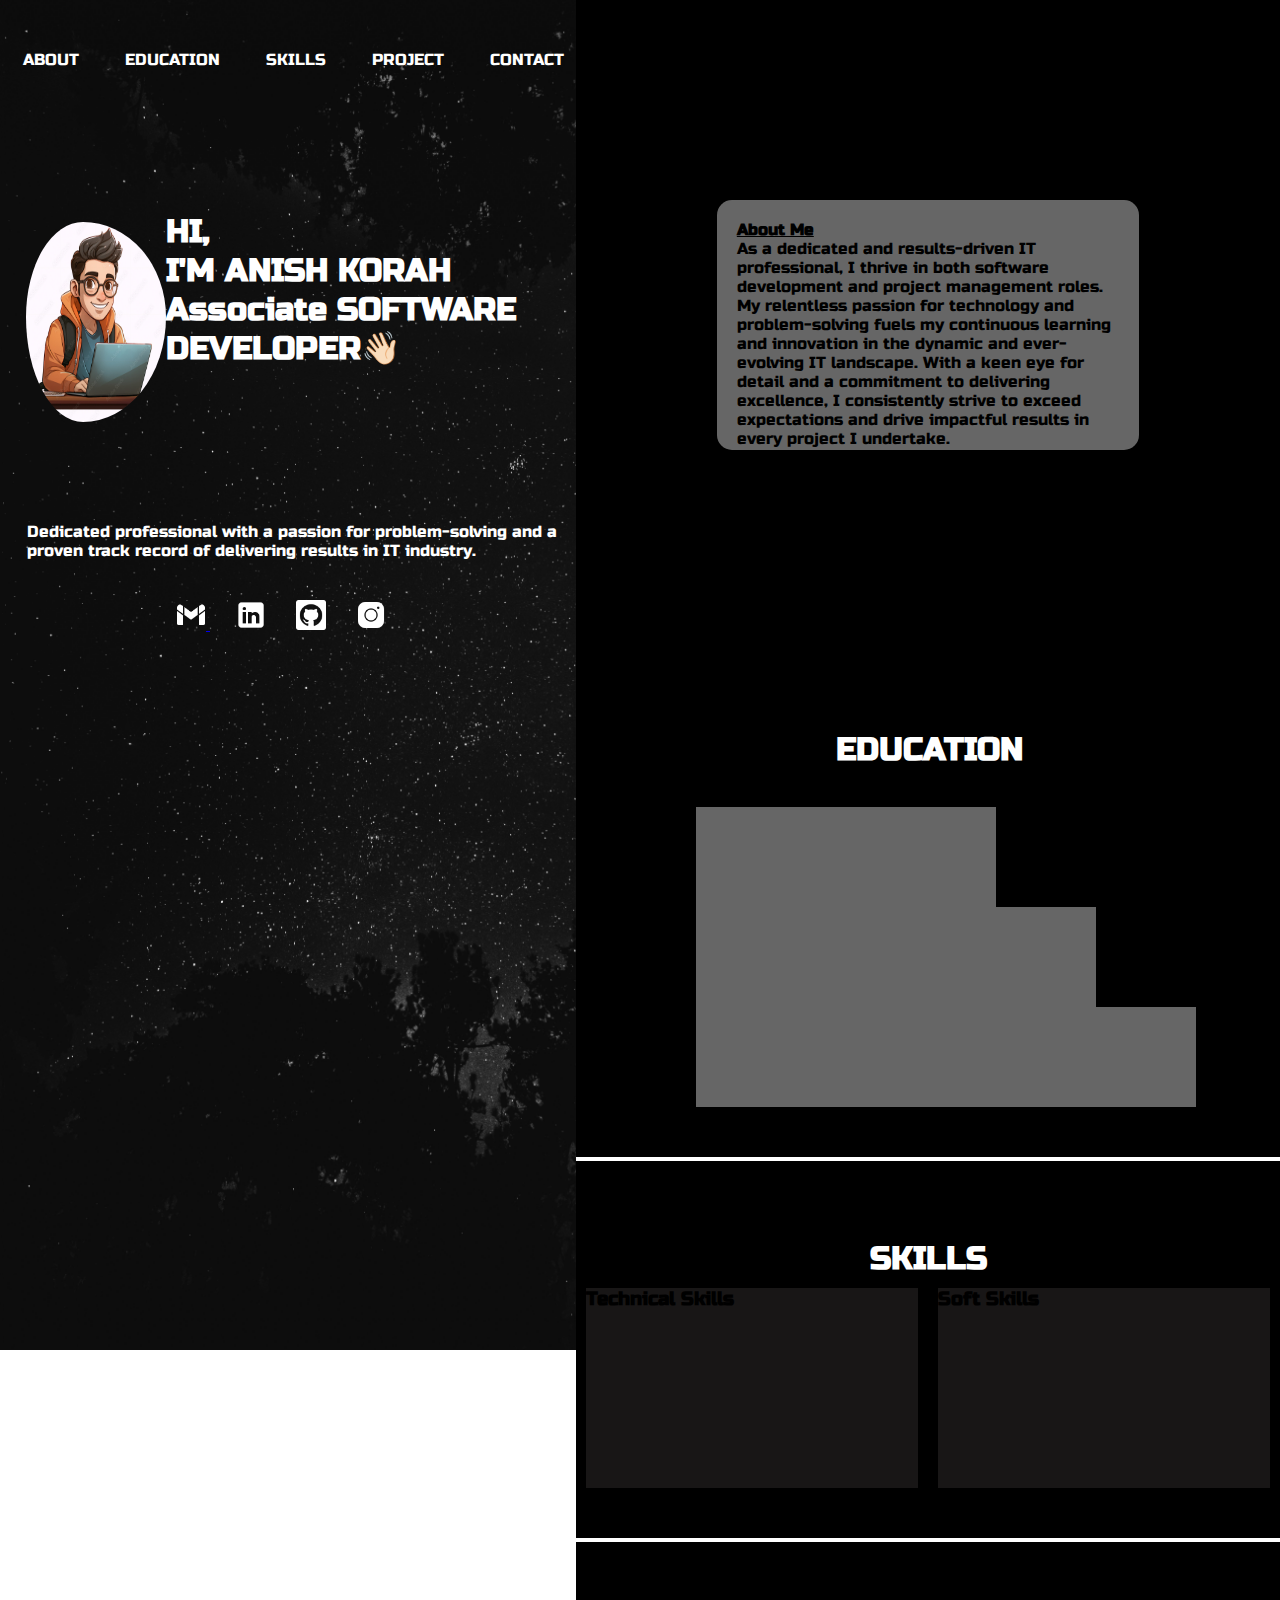
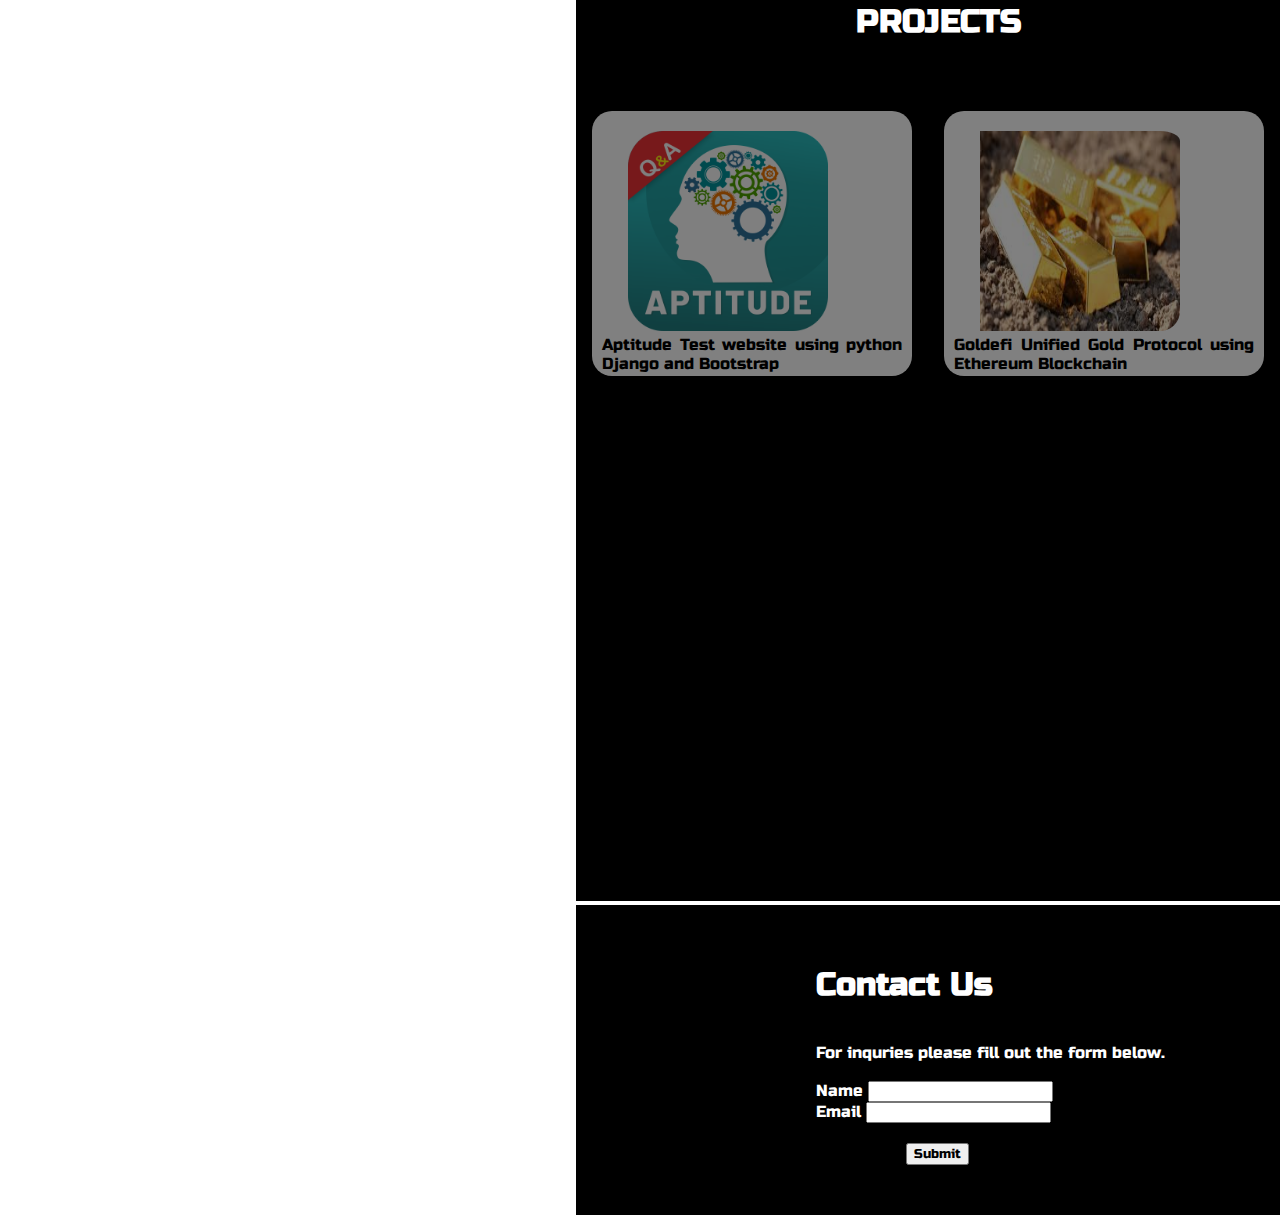
==== finalindex.html @ 88b2a2ee "secondCommit" ====
<!DOCTYPE html>
<html lang="en">
<head>
    <meta charset="UTF-8">
    <meta name="viewport" content="width=device-width, initial-scale=1.0">
    <title>Document</title>
    <link rel="stylesheet" href="finalindex.css">
    <link rel="preconnect" href="https://fonts.googleapis.com">
<link rel="preconnect" href="https://fonts.gstatic.com" crossorigin>
<link href="https://fonts.googleapis.com/css2?family=Russo+One&display=swap" rel="stylesheet">
<link rel="stylesheet" href="https://fonts.googleapis.com/css2?family=Material+Symbols+Outlined:opsz,wght,FILL,GRAD@24,400,0,0" />
</head>
</head>
<body>
    <div class="container">
        <div class="left">
            <div class="navbar">
                <nav><a href="#ABOUT">ABOUT</a><a href="#EDUCATION">EDUCATION</a><a href="#SKILLS">SKILLS</a><a href="#PROJECTS">PROJECT</a><a href="#CONTACTS">CONTACT</a></nav>
            </div>
            <br>
            
            <div class="intro">
                <img src="assets/img.jpg" alt="">
                <h1>HI, <br>
                    I'M ANISH KORAH <br>
                    Associate SOFTWARE DEVELOPER&#128075;&#127995;
                </h1> 
            </div>
            <div class="intro1">
                <p>Dedicated professional with a passion for problem-solving and a proven track record of delivering results in IT industry.</p>
            </div>
            <div class="icons">
                <a href="mailto:anish.korah@experionglobal.com">
                    <img src="assets\icons8-gmail-50.png" alt="">
                    </a>
                <a href="https://www.linkedin.com/in/anish-korah/"><img src="assets\icons8-linkedin-50.png" alt=""></a>
                <a href="https://github.com/anishkorah22" title="github icons"><img src="assets\icons8-github-48.png" alt=""></a>
                <a href="https://www.instagram.com/anishkorah_?igsh=andscmp3a21ldjRl"><img src="assets\icons8-instagram-50.png" alt=""></a>
            </div>
        </div>
        <div id="ABOUT" class="right">
            <div  class="about">
                <h4><u>About  Me</u>  </h4>
                <p>As a dedicated and results-driven IT professional, I thrive in both software development and project management roles. My relentless passion for technology and problem-solving fuels my continuous learning and innovation in the dynamic and ever-evolving IT landscape. With a keen eye for detail and a commitment to delivering excellence, I consistently strive to exceed expectations and drive impactful results in every project I undertake.</p>
            </div>
            <div  id="EDUCATION"  class="education">
                    <div class="marks">
                        <h1>EDUCATION</h1>
                        <br><br>
                            <div class="ten"><p>High Secondary: Genereal Subjects <br> 93% <br>Don Bosco H.S.S Puthuppally <br>2017</p></div>
                            <div class="twelve"><p>Higher Secondary: Computer Science <br> 89.5% <br>Don Bosco H.S.S Puthuppally <br>2019 </p></div>
                            <div class="degree"><p>Under Graduation: Computer Science and Engineering <br> 84.6% <br>Saintgits College of Engineering <br>2019-2023</p></div>
                    </div>
            </div>
            <h1 id="SKILLS" class="skillhead"><hr><br><br>SKILLS</h1>
           
            <div  class="skills-container">
                <div class="technical">
                  <h3>Technical Skills</h3>
                  <div class="list-container">
                    <ul>
                      <li><img src="assets/c-.png" alt=""></li>
                      <li><img src="assets/sql.png" alt=""></li>
                      <li><img src="assets/html-5-logo.png" alt=""></li>
                      <li><img src="assets/css.png" alt=""></li>
                      <li><img src="assets/java-script.png" alt=""></li>
                      <li><img src="assets/java.png" alt=""></li>
                    </ul>
                  </div>
                </div>
                
                <div class="softskills">
                  <h3>Soft Skills</h3>
                  <div class="list-container">
                    <ul>
                      <li>Communication</li>
                      <li>Teamwork</li>
                      <li>Problem-Solving</li>
                      <li>Time Management</li>
                      <li>Adaptability</li>
                      <li>Creativity</li>
                    </ul>
                  </div>
                </div>
              </div>
              <hr>
              <h1 id="PROJECTS" class="projecthead">PROJECTS</h1>
              <div  class="projects">
                
                <div class="project1">
                    <img src="assets/aptitude.png" alt="">
                    <p>Aptitude Test website using python Django and Bootstrap <br> The Aptitude Test Website developed using Python Django and Bootstrap offers users a seamless platform to assess their skills through a variety of aptitude tests. With features like user authentication, diverse test categories, and a responsive interface, users can register, login, and select tests tailored to their preferences. Utilizing Bootstrap for responsive design ensures compatibility across devices, while the intuitive test interface supports various question types and includes timers for accurate test sessions. Instant feedback with scores and detailed explanations enables users to track their progress and identify areas for improvement, while administrators can efficiently manage content through the admin panel. Overall, the project provides an engaging and comprehensive solution for users seeking to enhance their aptitude skills.</p>
                </div>
                <div class="project2">
                    <img src="assets/goldefi.jpg" alt="">
                    <p>Goldefi Unified Gold Protocol using Ethereum Blockchain <br> The Goldefi Unified Gold Protocol project leverages Ethereum blockchain technology to create a decentralized platform facilitating transparent and secure transactions within the gold industry. By tokenizing physical gold assets, the protocol enables seamless trading, lending, and borrowing of gold-backed assets, fostering liquidity and accessibility in the market. Smart contracts govern the entire process, ensuring trust and reliability while minimizing intermediaries and associated costs. Through the Goldefi platform, users can confidently engage in gold-related activities, benefitting from the stability and intrinsic value of gold assets while harnessing the efficiency and innovation of blockchain technology.</p>
                </div>
              </div>
              <hr>
            <div id="CONTACTS" class="contacts">
                <h1>Contact Us <br><br></h1>
                <p>For inquries please fill out the form below. <br><br></p>
                <form>
                    <label value="name">Name</label>
                    <input type="text"><br>
                    <label value="email">Email</label>
                    <input type="email"><br>
                    <button class="submit" type="submit">Submit</button>
                </form>
            </div>
        </div>
    </div>
</body>
</html>
---- finalindex.css ----
.container{
    height: 100vh;
    width: 100%;
    display: flex;
    position: relative;
    
}
*{
    margin: 0;
}
.left{
    position: fixed;
    background-image: url("assets/jake-buonemani-WvK0EsbfG7U-unsplash.jpg");
    background-size: cover;
    width: 45%;
    height: 150vh;
    
}
.right{
    top: 0;
    left: 45%;
    position:absolute;
    background-color: white;
    height: 100vh;
    width: 55%;
    background-color: black;
    
}
img{
    
    width: 140px;
    height: 200px;
    padding-top: 10px;
    padding-left: 26px;
    border-radius: 50%;
    
    
}

.intro{
    
    display: flex;
    font-family: Russo one;
    padding-top: 50px;
    margin-top: 50px;
    padding-top: 30px;
    /* margin-left: 50px; */
    color: white;
    justify-content: center;
    transition: all 1s ease-in-out ;
}
.intro:hover{
    transform: scale(1.1);
    color: rgb(149, 168, 116);
}
span{
    
    font-size: medium;
}
.navbar a{
    font-family: Russo one;
    text-decoration: none;
    color: white;
    text-align: justify;
    padding: 23px;
    transition: all 1ms ease-in ;
    

}
.navbar{
   
    padding-top: 50px;
    padding-bottom: 45px;
    
}
.navbar a:hover{
    color: rgb(149, 168, 116);
    transform: scale(1.1);

    
}
.intro1{
    
    font-family: Russo one;
    font-size: medium;
    color: white;
    margin-top: 100px;
    margin-left: 27px;
}
.icons img{
    width: 30px;
    height: 30px;
    color:white;
    border-radius: 0%;
    
}
.icons{
    
    padding: 30px 150px;
}
.icons img:hover{
    transform: scale(1.1);
    color: rgb(149, 233, 3);
}
.about{
    height: 250px;
    width: 60%;
    background-color: white;
    box-sizing: border-box;
    /* box-shadow: 5px 1px 1px 10px rgb(224, 223, 223); */
    color: black;
    font-family: Russo one;
    border-radius: 15px;
    padding: 20px 20px 50px 20px;
    margin: 200px auto;
    opacity: 40%;
    transition: all 1s ease ;
    overflow: hidden;
}
.about:hover{
    margin: 100px auto;
    opacity: 70%;
    transform: scale(1.1);
    background-image: url("assets/shared\ image.jpg");
    background-size: cover;
    height: 500px;
    color: rgb(28, 28, 29);
    
}
.education{
    color: white;
    background-color: black;
    
    padding-top: 40px;
    padding-right: 15px;
    display: flex;
    gap: 10px;
    flex-wrap: wrap;
    font-family: Russo one;
    padding-bottom: 50px;
    
}
.education h1{
    padding-left: 260px;
    padding-top: 40px;
    
}
.ten{
    background-color: rgb(255, 255, 255);
    height: 100px;
    width: 300px;
    align-content: center;
    text-align: center;
    margin-left: 120px;
    opacity: 40%;
    transition: all 1s ease-in;
    gap: 10px;
    
}
.twelve{
    background-color: rgb(255, 255, 255);
    align-content: center;
    height: 100px;
    width: 400px;
    margin-left: 120px;
    opacity: 40%;
    text-align: center;
    transition: all 1s ease-in;

}
.degree{
    background-color: rgb(255, 255, 255);
   
    align-content: center;
    height: 100px;
    text-align: center;
    width: 500px;
    margin-left: 120px;
    opacity: 40%;
    transition: all 1s ease-in;

}
.ten:hover{
    background-color:red;
    opacity: 100%;
}
.twelve:hover{
    opacity: 100%;
    background-color: red;
}
.degree:hover{
    opacity: 100%;
    background-color: red;
}

  .skills-container {
    display: flex;
    justify-content: space-around;
    width: 100%;
    height: 200px;
    margin: 0 auto;
    background-color: black;
    font-family: Russo one;
    padding-bottom: 50px;
  }

  .skills-container .technical,
  .skills-container .softskills {
    width: calc(50% - 20px); /* Adjust as needed */
    /* padding: 20px; */
    background-color: #181616;
    cursor: pointer;
    transition: background-color 0.3s;
    .skills-container {
    display: flex;
    justify-content: space-between;
    width: 600px;
    margin: 0 auto;
  }

  .skills-container .technical,
  .skills-container .softskills {
    width: calc(50% - 20px); /* Adjust as needed */
    padding: 20px;
    background-color: #f0f0f0;
    cursor: pointer;
    transition: background-color 0.3s;
    border-radius: 5px;
    height: 150px;
  }

  .skills-container .technical:hover,
  .skills-container .softskills:hover {
    background-color: #ccc;
  }

  .skills-container ul {
    list-style-type: none;
    padding: 0;
    margin: 0;
  }

  .skills-container ul li {
    margin-bottom: 5px;
  }

  .skills-container .list-container {
    display: none;
  }

  .skills-container .technical:hover .list-container,
  .skills-container .softskills:hover .list-container {
    display: block;
  }
  }

  .skills-container .technical:hover,
  .skills-container .softskills:hover {
    background-color: #ccc;
  }

  .skills-container ul {
    list-style-type: none;
    padding: 0;
    margin: 0;
  }

  .skills-container ul li {
    margin-bottom: 5px;
  }

  .skills-container .list-container {
    display: none;
  }

  .skills-container .technical:hover .list-container,
  .skills-container .softskills:hover .list-container {
    display: block;
  }
  .skillhead{
    color: white;
    background-color: black;
    text-align: center;
    padding-top: 0px;
    padding-bottom: 10px;
    font-family: Russo one;
    margin: 0;
    
  }
  .technical ul li {
    display: inline-block; /* Display items in a row */
    margin-right: 10px; /* Adjust spacing between icons */
}

.technical ul li img {
    width: 50px; /* Adjust icon size as needed */
    height: 50px;
}
  

  hr{
    border: 2px solid white;
  }
  .list-container img{
    height: 50px;
    width: 50px;
  }
  .list-container{
    display: grid;
  }
  .projects{
    padding-top: 50px;
    display: flex;
    background-color: black;
    width: 100%;
    height: 800px;
    padding-bottom: 90px;
    font-family: russo one;
    color: white;
    justify-content: space-around;
    padding-bottom: 10px;
    
    
  }
  .projecthead{
    background-color: black;
    color: white;
    padding-left: 280px;
    padding-top: 60px;
    font-family: Russo one;
    
    
  }
  .project1{
    margin-top: 20px;
    
    background-color: rgb(255, 255, 255);
    border-radius: 20px;
    width: 300px;
    height: 245px;
    color: black;
    text-align: justify;
    overflow: hidden;
    transition: all 1s ease-in-out;
    opacity: 50%;
    padding: 10px 10px;
    
  }
  .project2{
    margin-top: 20px;
    background-color: rgb(255, 255, 255);
    border-radius: 20px;
    width: 300px;
    height: 245px;
    color: black;
    text-align: justify;
    overflow: hidden;
    opacity: 50%;
    transition: all 1s ease-in-out;
    padding: 10px 10px;
  }
  .project1 img{
    width: 200px;
    height: 200px;
    border-radius: 20px;
    
  }
  .project2 img{
    width: 200px;
    
    height: 200px;
    border-radius: 20px;

  }
  .project1:hover{
    height: 750px;
    opacity: 100%;
  }
  .project2:hover{
    height: 750px;
    opacity: 100%;
  }
  .contacts{
    color: white;
    background-color: black;
    font-family: Russo one;
    padding-top: 60px;
    padding-left: 240px;
    padding-bottom: 50px;
  }
  .submit{
    margin-left: 90px;
    margin-top: 20px;
    font-family: Russo one;
  }
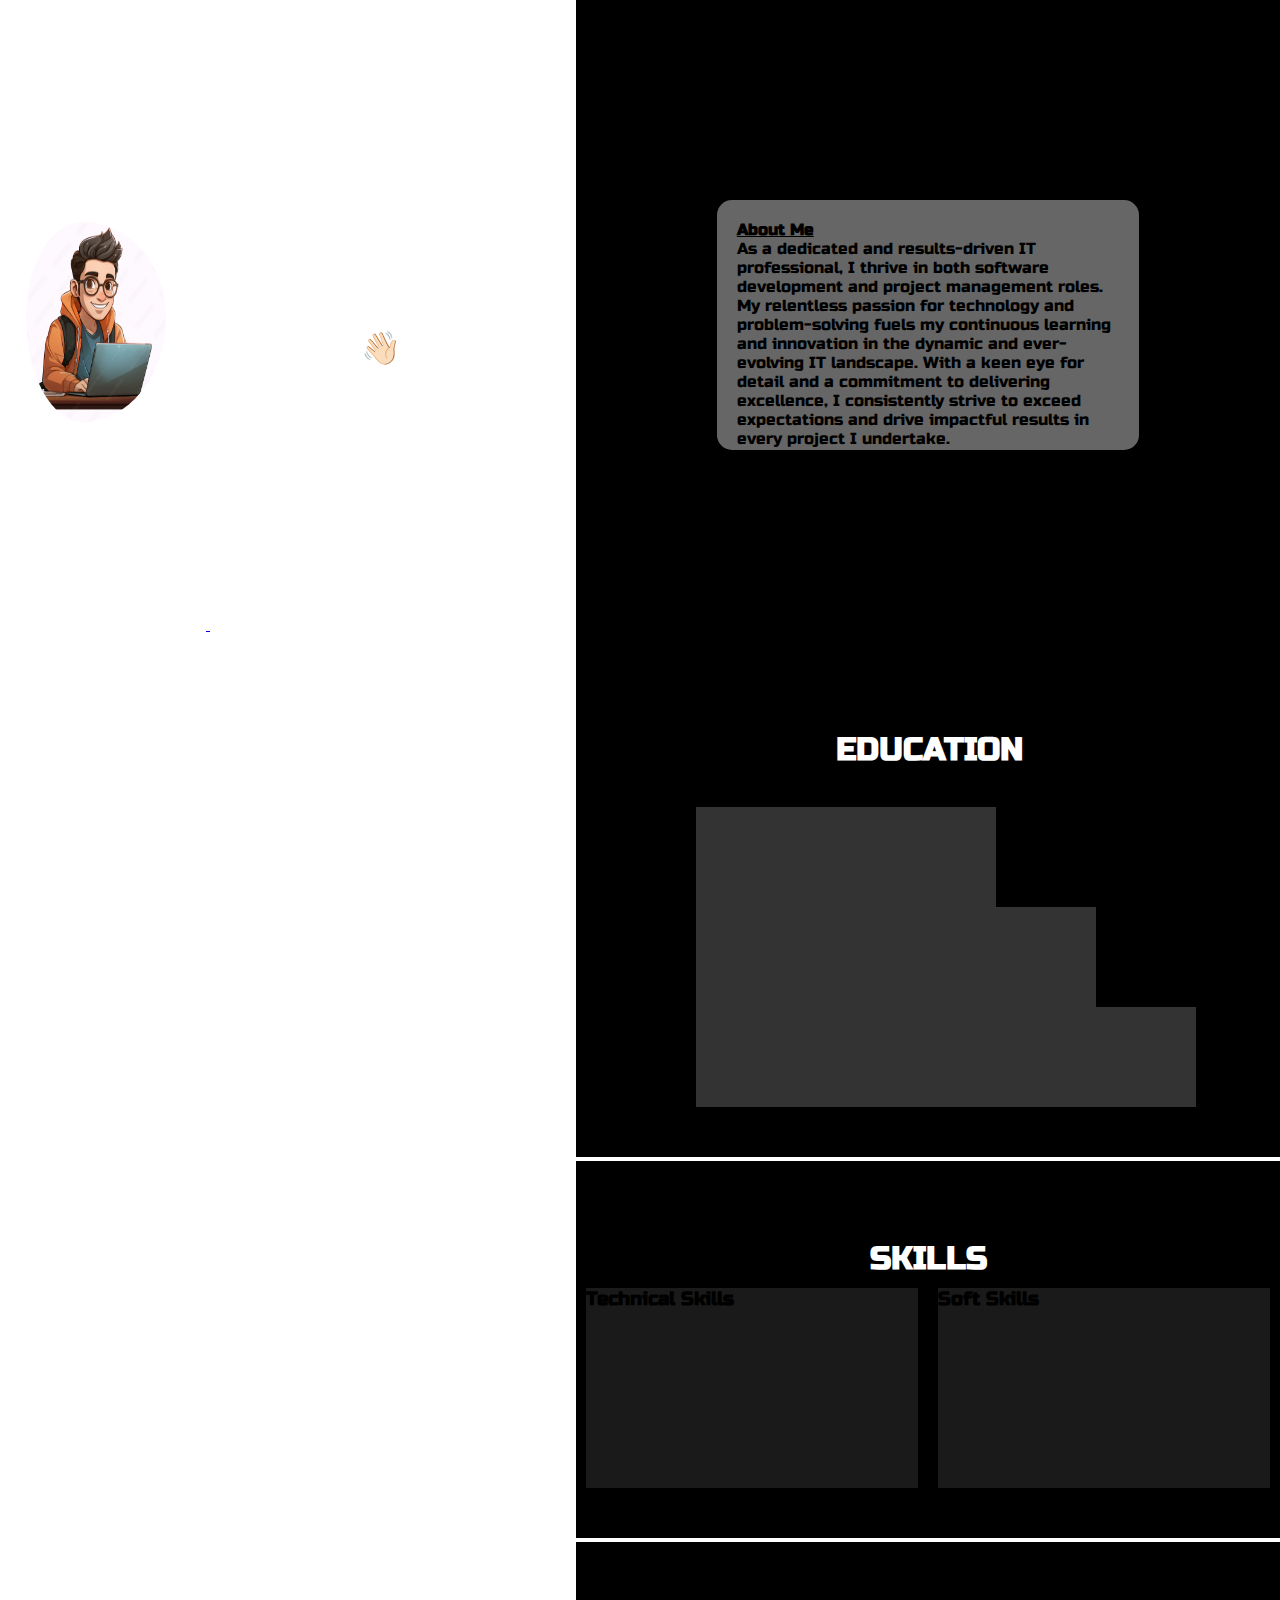
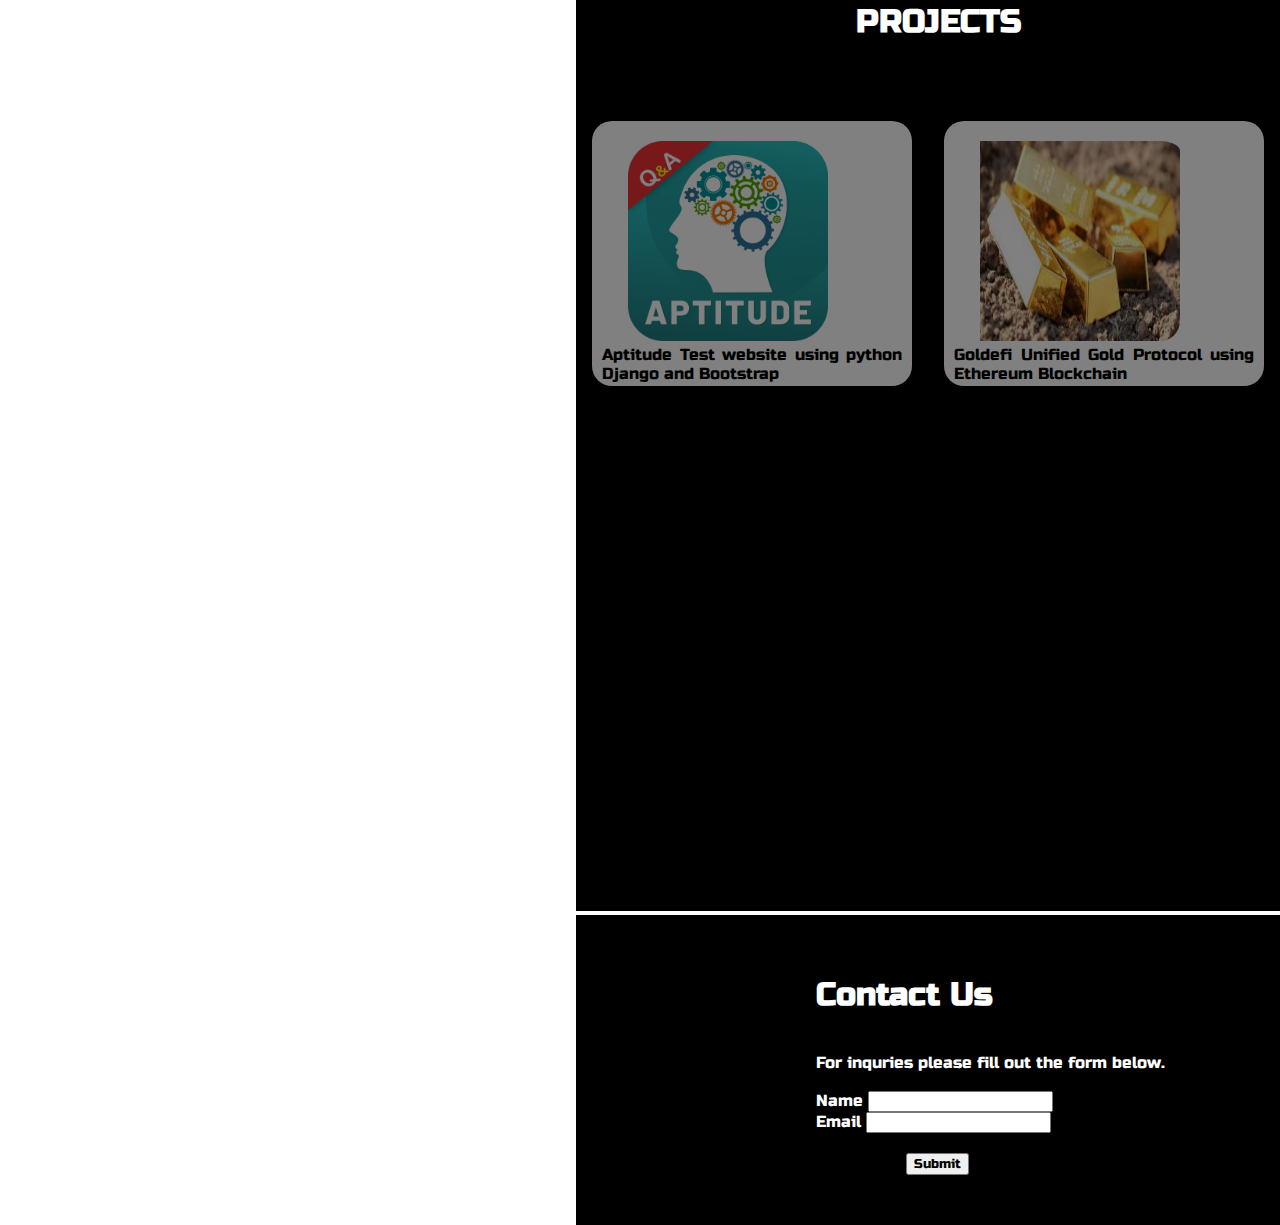
==== commit 7bd7aaa5: "finalCommit" ====
--- a/finalindex.html
+++ b/finalindex.html
@@ -4,7 +4,7 @@
     <meta charset="UTF-8">
     <meta name="viewport" content="width=device-width, initial-scale=1.0">
     <title>Document</title>
-    <link rel="stylesheet" href="finalindex.css">
+    <link rel="stylesheet" href="Styles/finalindex.css">
     <link rel="preconnect" href="https://fonts.googleapis.com">
 <link rel="preconnect" href="https://fonts.gstatic.com" crossorigin>
 <link href="https://fonts.googleapis.com/css2?family=Russo+One&display=swap" rel="stylesheet">
@@ -39,6 +39,7 @@
             </div>
         </div>
         <div id="ABOUT" class="right">
+        
             <div  class="about">
                 <h4><u>About  Me</u>  </h4>
                 <p>As a dedicated and results-driven IT professional, I thrive in both software development and project management roles. My relentless passion for technology and problem-solving fuels my continuous learning and innovation in the dynamic and ever-evolving IT landscape. With a keen eye for detail and a commitment to delivering excellence, I consistently strive to exceed expectations and drive impactful results in every project I undertake.</p>
--- a/Styles/finalindex.css
+++ b/Styles/finalindex.css
@@ -0,0 +1,442 @@
+.container{
+    height: 100vh;
+    width: 100%;
+    display: flex;
+    position: relative;
+    
+    
+}
+*{
+    margin: 0;
+}
+.left{
+    position: fixed;
+    background-image: url("assets/jake-buonemani-WvK0EsbfG7U-unsplash.jpg");
+    background-size: cover;
+    width: 45%;
+    height: 150vh;
+    
+}
+.right{
+    top: 0;
+    left: 45%;
+    position:absolute;
+    background-color: white;
+    height: 100vh;
+    width: 55%;
+    background-color: black;
+    
+}
+img{
+    
+    width: 140px;
+    height: 200px;
+    padding-top: 10px;
+    padding-left: 26px;
+    border-radius: 50%;
+    
+    
+}
+
+.intro{
+    
+    display: flex;
+    font-family: Russo one;
+    padding-top: 50px;
+    margin-top: 50px;
+    padding-top: 30px;
+    /* margin-left: 50px; */
+    color: white;
+    justify-content: center;
+    transition: all 1s ease-in-out ;
+}
+.intro:hover{
+    transform: scale(1.1);
+    color: rgb(149, 168, 116);
+}
+span{
+    
+    font-size: medium;
+}
+.navbar a{
+    font-family: Russo one;
+    text-decoration: none;
+    color: white;
+    text-align: justify;
+    padding: 23px;
+    transition: all 1ms ease-in ;
+    
+
+}
+.navbar{
+   
+    padding-top: 50px;
+    padding-bottom: 45px;
+    
+}
+.navbar a:hover{
+    color: rgb(149, 168, 116);
+    transform: scale(1.1);
+
+    
+}
+.intro1{
+    
+    font-family: Russo one;
+    font-size: medium;
+    color: white;
+    margin-top: 100px;
+    margin-left: 27px;
+}
+.icons img{
+    width: 30px;
+    height: 30px;
+    color:white;
+    border-radius: 0%;
+    
+}
+.icons{
+    
+    padding: 30px 150px;
+}
+.icons img:hover{
+    transform: scale(1.1);
+    color: rgb(149, 233, 3);
+}
+.about{
+    height: 250px;
+    width: 60%;
+    background-color: white;
+    box-sizing: border-box;
+    /* box-shadow: 5px 1px 1px 10px rgb(224, 223, 223); */
+    color: black;
+    font-family: Russo one;
+    border-radius: 15px;
+    padding: 20px 20px 50px 20px;
+    margin: 200px auto;
+    opacity: 40%;
+    transition: all 1s ease ;
+    overflow: hidden;
+    
+}
+.about:hover{
+    margin: 100px auto;
+    opacity: 70%;
+    transform: scale(1.1);
+    background-image: url("assets/shared\ image.jpg");
+    background-size: cover;
+    height: 500px;
+    color: rgb(28, 28, 29);
+    
+}
+.education{
+    color: white;
+    background-color: black;
+    
+    padding-top: 40px;
+    padding-right: 15px;
+    display: flex;
+    gap: 10px;
+    flex-wrap: wrap;
+    font-family: Russo one;
+    padding-bottom: 50px;
+    
+}
+.education h1{
+    padding-left: 260px;
+    padding-top: 40px;
+    
+}
+.ten{
+    background-color: rgb(255, 255, 255);
+    height: 100px;
+    width: 300px;
+    align-content: center;
+    text-align: center;
+    margin-left: 120px;
+    opacity: 20%;
+    transition: all 1s ease-in;
+    gap: 10px;
+    
+}
+.twelve{
+    background-color: rgb(255, 255, 255);
+    align-content: center;
+    height: 100px;
+    width: 400px;
+    margin-left: 120px;
+    opacity: 20%;
+    text-align: center;
+    transition: all 1s ease-in;
+
+}
+.degree{
+    background-color: rgb(255, 255, 255);
+   
+    align-content: center;
+    height: 100px;
+    text-align: center;
+    width: 500px;
+    margin-left: 120px;
+    opacity: 20%;
+    transition: all 1s ease-in;
+
+}
+.ten:hover{
+    background-color:rgb(0, 0, 0);
+    opacity: 90%;
+}
+.twelve:hover{
+    opacity: 90%;
+    background-color: rgb(0, 0, 0);
+}
+.degree:hover{
+    opacity: 90%;
+    background-color: rgb(0, 0, 0);
+}
+
+  .skills-container {
+    display: flex;
+    justify-content: space-around;
+    width: 100%;
+    height: 200px;
+    margin: 0 auto;
+    background-color: black;
+    font-family: Russo one;
+    padding-bottom: 50px;
+  
+  }
+
+  .skills-container .technical,
+  .skills-container .softskills {
+    width: calc(50% - 20px); /* Adjust as needed */
+    /* padding: 20px; */
+    background-color: rgb(255, 255, 255);
+    opacity: 10%;
+    cursor: pointer;
+    transition: background-color 0.3s;
+    .skills-container {
+    display: flex;
+    justify-content: space-between;
+    width: 600px;
+    margin: 0 auto;
+  
+  }
+
+  .skills-container .technical,
+  .skills-container .softskills {
+    width: calc(50% - 20px); /* Adjust as needed */
+    padding: 20px;
+    background-color: rgb(255, 255, 255);
+    opacity: 40%;
+    cursor: pointer;
+    transition: background-color 0.3s;
+    border-radius: 5px;
+    height: 150px;
+    
+    
+  }
+
+  .skills-container .technical:hover,
+  .skills-container .softskills:hover {
+    background-color: rgb(255, 255, 255);
+    opacity:100%;
+    
+  }
+
+  .skills-container ul {
+    list-style-type: none;
+    padding: 0;
+    margin: 0;
+  }
+
+  .skills-container ul li {
+    margin-bottom: 5px;
+  }
+
+  .skills-container .list-container {
+    display: none;
+  }
+
+  .skills-container .technical:hover .list-container,
+  .skills-container .softskills:hover .list-container {
+    display: block;
+    
+
+  }
+  }
+
+  .skills-container .technical:hover,
+  .skills-container .softskills:hover {
+    background-color: rgb(255, 255, 255);
+    opacity: 100%;
+  }
+
+  .skills-container ul {
+    list-style-type: none;
+    padding: 0;
+    margin: 0;
+  }
+
+  .skills-container ul li {
+    margin-bottom: 5px;
+  }
+
+  .skills-container .list-container {
+    display: none;
+  }
+
+  .skills-container .technical:hover .list-container,
+  .skills-container .softskills:hover .list-container {
+    display: block;
+    
+  }
+  .skillhead{
+    color: white;
+    background-color: black;
+    text-align: center;
+    padding-top: 0px;
+    padding-bottom: 10px;
+    font-family: Russo one;
+    margin: 0;
+    
+  }
+  
+  .technical ul li {
+    display: inline-block; 
+    margin-right: 10px; 
+    
+}
+
+.technical ul li img {
+    width: 50px; 
+    height: 50px;
+}
+  
+
+  hr{
+    border: 2px solid white;
+  }
+  .list-container img{
+    height: 50px;
+    width: 50px;
+  }
+  .list-container{
+    display: grid;
+  }
+  .projects{
+    padding-top: 50px;
+    display: flex;
+    background-color: black;
+    width: 100%;
+    height: 800px;
+    padding-bottom: 90px;
+    font-family: russo one;
+    color: white;
+    justify-content: space-around;
+    padding-bottom: 10px;
+    
+    
+  }
+  .projecthead{
+    background-color: black;
+    color: white;
+    padding-left: 280px;
+    padding-top: 60px;
+    font-family: Russo one;
+    padding-bottom: 15px;
+    
+    
+  }
+  .project1{
+    margin-top: 20px;
+    
+    background-color: rgb(255, 255, 255);
+    border-radius: 20px;
+    width: 300px;
+    height: 245px;
+    color: black;
+    text-align: justify;
+    overflow: hidden;
+    transition: all 1s ease-in-out;
+    opacity: 50%;
+    padding: 10px 10px;
+    
+  }
+  .project2{
+    margin-top: 20px;
+    background-color: rgb(255, 255, 255);
+    border-radius: 20px;
+    width: 300px;
+    height: 245px;
+    color: black;
+    text-align: justify;
+    overflow: hidden;
+    opacity: 50%;
+    transition: all 1s ease-in-out;
+    padding: 10px 10px;
+  }
+  .project1 img{
+    width: 200px;
+    height: 200px;
+    border-radius: 20px;
+    
+  }
+  .project2 img{
+    width: 200px;
+    
+    height: 200px;
+    border-radius: 20px;
+
+  }
+  .project1:hover{
+    height: 750px;
+    opacity: 100%;
+  }
+  .project2:hover{
+    height: 750px;
+    opacity: 100%;
+  }
+  .contacts{
+    color: white;
+    background-color: black;
+    font-family: Russo one;
+    padding-top: 60px;
+    padding-left: 240px;
+    padding-bottom: 50px;
+  }
+  .submit{
+    margin-left: 90px;
+    margin-top: 20px;
+    font-family: Russo one;
+  }
+  .right{
+    background-image: url("assets/jake-buonemani-WvK0EsbfG7U-unsplash.jpg");
+    background-size: cover;
+  }
+  .education{
+    background-image: url("assets/jake-buonemani-WvK0EsbfG7U-unsplash.jpg");
+    background-size: cover;
+  }
+  .skills-container{
+    background-image: url("assets/jake-buonemani-WvK0EsbfG7U-unsplash.jpg");
+    background-size: cover;
+  }
+  .projects{
+    background-image: url("assets/jake-buonemani-WvK0EsbfG7U-unsplash.jpg");
+    background-size: cover;
+  }
+  .contacts{
+    background-image: url("assets/jake-buonemani-WvK0EsbfG7U-unsplash.jpg");
+    background-size: cover;
+  }
+  .skillhead{
+    background-image: url("assets/jake-buonemani-WvK0EsbfG7U-unsplash.jpg");
+    background-size: cover;
+  } 
+   .projecthead{
+    background-image: url("assets/jake-buonemani-WvK0EsbfG7U-unsplash.jpg");
+    background-size: cover;
+    padding-bottom: 10px;
+  } 
+  